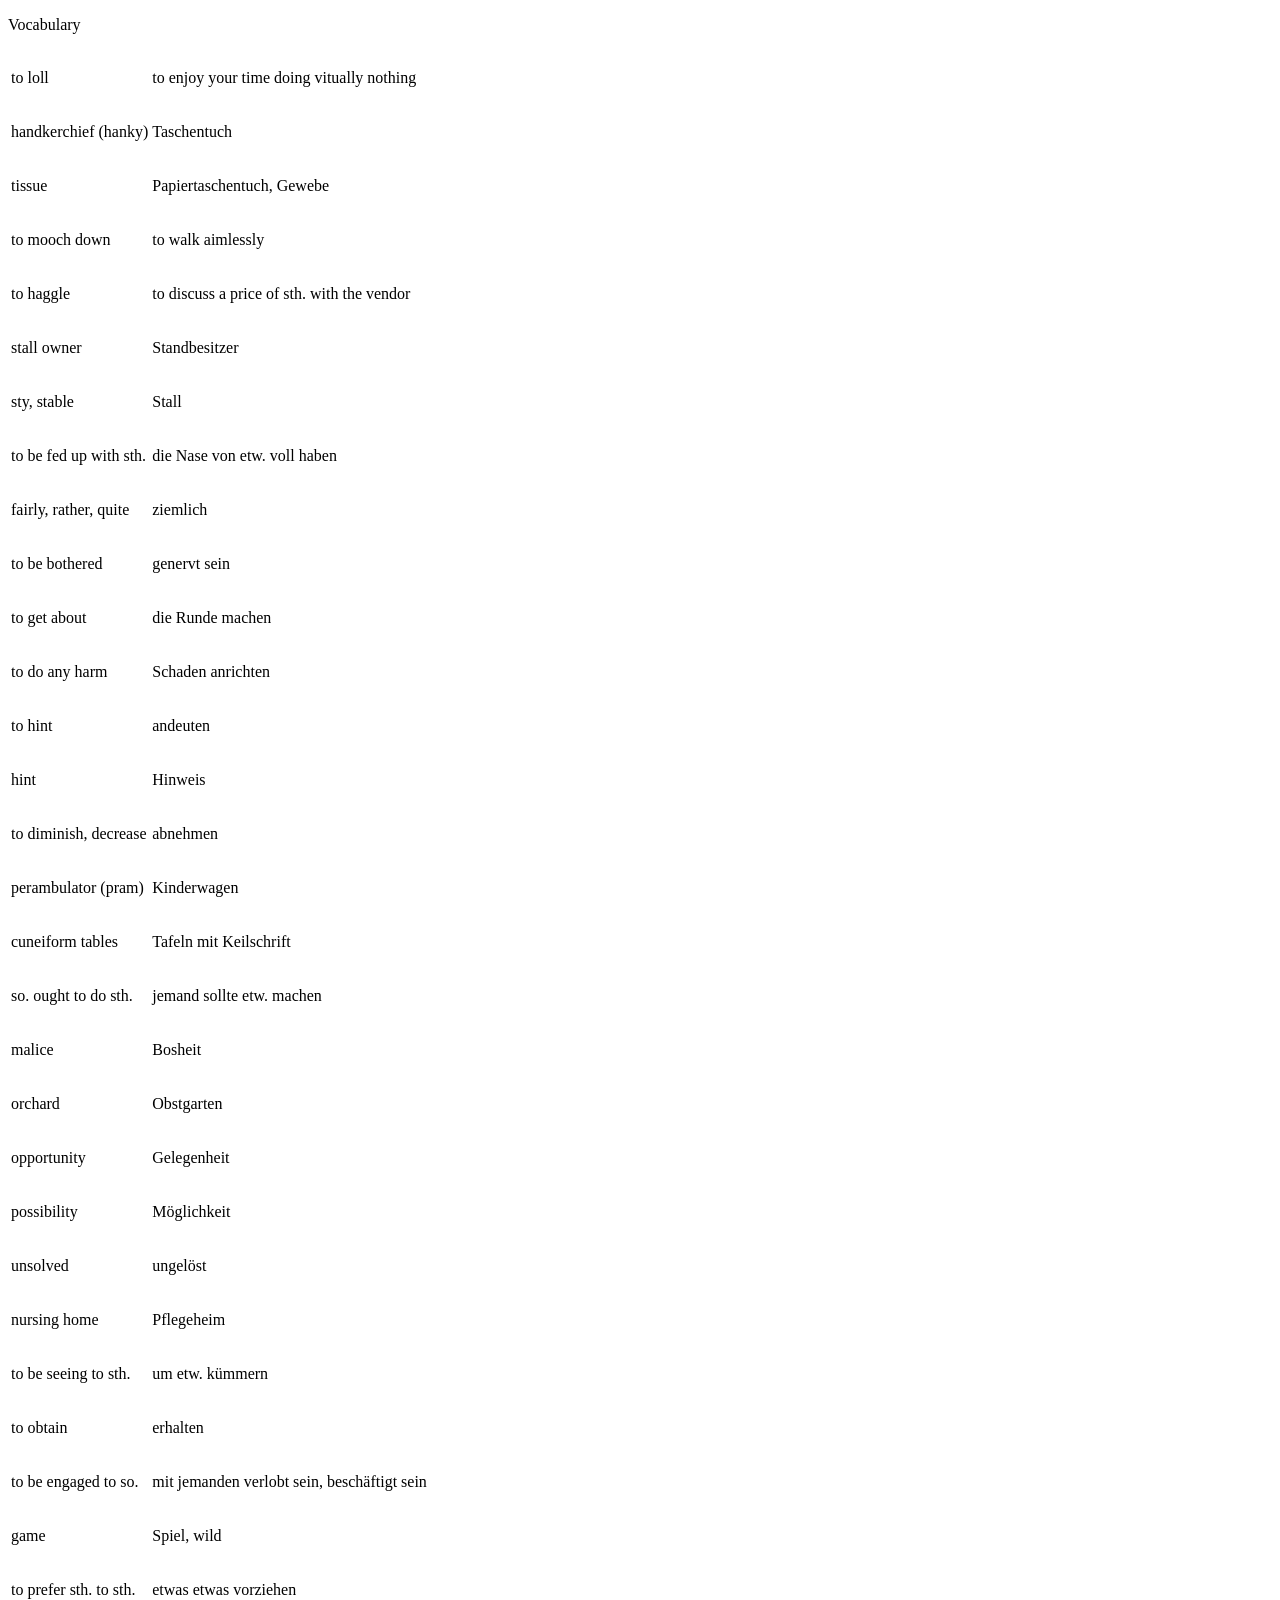
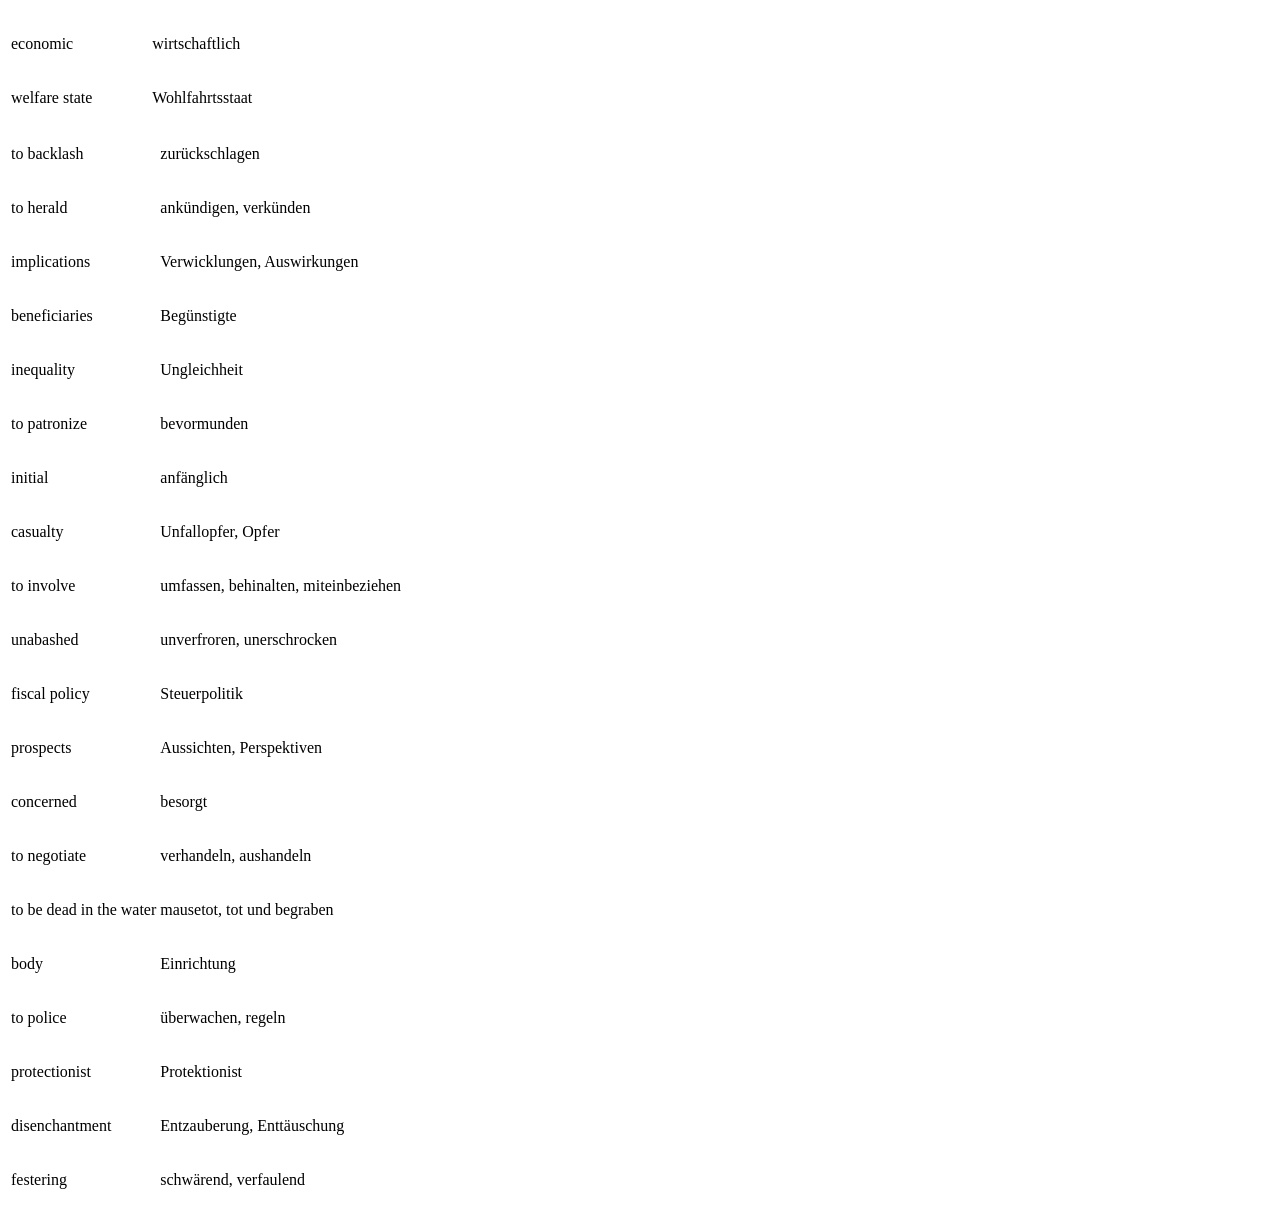
==== www/index.html @ 9eb68cba "Rename index.html to www/index.html" ====
<!doctype html>
<html>

<head>
    <meta charset="utf-8">
    <meta name="viewport" content="user-scalable=no, width=device-width" />
    <link rel="stylesheet" href="res/vocabulary.css">
    <script>
        var night = false;

        function disclamer() {
            alert('Dies ist eine freiwillige Lernunterstützung für die Klasse T13 der FOS-BOS-Passau und ich übernehme keine Garantie für Richtigkeit der Angaben.');
        }

        function nightMode() {
            if (night == false) {
                // make night
                document.getElementById('body').className = 'body-night';

                night = true;
                return;
            } else {
                // make day
                document.getElementById('body').className = 'body-day';

                night = false;
                return;
            }
        }
    </script>
</head>

<body id="body" class="body-day" onload="disclamer();">
    <div class="header" onclick="nightMode();">
        <div class="heading">
            <p class="green">Vocabulary</p>
        </div>
    </div>

    <div class="separator"></div>

    <table>
        <tr>
            <td>
                <p>
                    <span class="black">to</span>
                    <span> </span>
                    <span class="green">loll</span>
                    <span> </span>
                    <span class="black"></span>
                </p>
            </td>
            <td>
                <p class="black">to enjoy your time doing vitually nothing</p>
            </td>
        </tr>
        <tr>
            <td>
                <p>
                    <span class="black"></span>
                    <span> </span>
                    <span class="green">handkerchief (hanky)</span>
                    <span> </span>
                    <span class="black"></span>
                </p>
            </td>
            <td>
                <p class="black">Taschentuch</p>
            </td>
        </tr>
        <tr>
            <td>
                <p>
                    <span class="black"></span>
                    <span> </span>
                    <span class="green">tissue</span>
                    <span> </span>
                    <span class="black"></span>
                </p>
            </td>
            <td>
                <p class="black">Papiertaschentuch, Gewebe</p>
            </td>
        </tr>
        <tr>
            <td>
                <p>
                    <span class="black">to</span>
                    <span> </span>
                    <span class="green">mooch</span>
                    <span> </span>
                    <span class="black">down</span>
                </p>
            </td>
            <td>
                <p class="black">to walk aimlessly</p>
            </td>
        </tr>
        <tr>
            <td>
                <p>
                    <span class="black">to</span>
                    <span> </span>
                    <span class="green">haggle</span>
                    <span> </span>
                    <span class="black"></span>
                </p>
            </td>
            <td>
                <p class="black">to discuss a price of sth. with the vendor</p>
            </td>
        </tr>
        <tr>
            <td>
                <p>
                    <span class="black"></span>
                    <span> </span>
                    <span class="green">stall owner</span>
                    <span> </span>
                    <span class="black"></span>
                </p>
            </td>
            <td>
                <p class="black">Standbesitzer</p>
            </td>
        </tr>
        <tr>
            <td>
                <p>
                    <span class="black"></span>
                    <span> </span>
                    <span class="green">sty, stable</span>
                    <span> </span>
                    <span class="black"></span>
                </p>
            </td>
            <td>
                <p class="black">Stall</p>
            </td>
        </tr>
        <tr>
            <td>
                <p>
                    <span class="black">to be</span>
                    <span> </span>
                    <span class="green">fed up with</span>
                    <span> </span>
                    <span class="black">sth.</span>
                </p>
            </td>
            <td>
                <p class="black">die Nase von etw. voll haben</p>
            </td>
        </tr>
        <tr>
            <td>
                <p>
                    <span class="black"></span>
                    <span> </span>
                    <span class="green">fairly, rather, quite</span>
                    <span> </span>
                    <span class="black"></span>
                </p>
            </td>
            <td>
                <p class="black">ziemlich</p>
            </td>
        </tr>
        <tr>
            <td>
                <p>
                    <span class="black">to be</span>
                    <span> </span>
                    <span class="green">bothered</span>
                    <span> </span>
                    <span class="black"></span>
                </p>
            </td>
            <td>
                <p class="black">genervt sein</p>
            </td>
        </tr>
        <tr>
            <td>
                <p>
                    <span class="black">to</span>
                    <span> </span>
                    <span class="green">get about</span>
                    <span> </span>
                    <span class="black"></span>
                </p>
            </td>
            <td>
                <p class="black">die Runde machen</p>
            </td>
        </tr>
        <tr>
            <td>
                <p>
                    <span class="black">to</span>
                    <span> </span>
                    <span class="green">do any harm</span>
                    <span> </span>
                    <span class="black"></span>
                </p>
            </td>
            <td>
                <p class="black">Schaden anrichten</p>
            </td>
        </tr>
        <tr>
            <td>
                <p>
                    <span class="black">to</span>
                    <span> </span>
                    <span class="green">hint</span>
                    <span> </span>
                    <span class="black"></span>
                </p>
            </td>
            <td>
                <p class="black">andeuten</p>
            </td>
        </tr>
        <tr>
            <td>
                <p>
                    <span class="black"></span>
                    <span> </span>
                    <span class="green">hint</span>
                    <span> </span>
                    <span class="black"></span>
                </p>
            </td>
            <td>
                <p class="black">Hinweis</p>
            </td>
        </tr>
        <tr>
            <td>
                <p>
                    <span class="black">to</span>
                    <span> </span>
                    <span class="green">diminish, decrease</span>
                    <span> </span>
                    <span class="black"></span>
                </p>
            </td>
            <td>
                <p class="black">abnehmen</p>
            </td>
        </tr>
        <tr>
            <td>
                <p>
                    <span class="black"></span>
                    <span> </span>
                    <span class="green">perambulator (pram)</span>
                    <span> </span>
                    <span class="black"></span>
                </p>
            </td>
            <td>
                <p class="black">Kinderwagen</p>
            </td>
        </tr>
        <tr>
            <td>
                <p>
                    <span class="black"></span>
                    <span> </span>
                    <span class="green">cuneiform tables</span>
                    <span> </span>
                    <span class="black"></span>
                </p>
            </td>
            <td>
                <p class="black">Tafeln mit Keilschrift</p>
            </td>
        </tr>
        <tr>
            <td>
                <p>
                    <span class="black">so.</span>
                    <span> </span>
                    <span class="green">ought to do</span>
                    <span> </span>
                    <span class="black">sth.</span>
                </p>
            </td>
            <td>
                <p class="black">jemand sollte etw. machen</p>
            </td>
        </tr>
        <tr>
            <td>
                <p>
                    <span class="black"></span>
                    <span> </span>
                    <span class="green">malice</span>
                    <span> </span>
                    <span class="black"></span>
                </p>
            </td>
            <td>
                <p class="black">Bosheit</p>
            </td>
        </tr>
        <tr>
            <td>
                <p>
                    <span class="black"></span>
                    <span> </span>
                    <span class="green">orchard</span>
                    <span> </span>
                    <span class="black"></span>
                </p>
            </td>
            <td>
                <p class="black">Obstgarten</p>
            </td>
        </tr>
        <tr>
            <td>
                <p>
                    <span class="black"></span>
                    <span> </span>
                    <span class="green">opportunity</span>
                    <span> </span>
                    <span class="black"></span>
                </p>
            </td>
            <td>
                <p class="black">Gelegenheit</p>
            </td>
        </tr>
        <tr>
            <td>
                <p>
                    <span class="black"></span>
                    <span> </span>
                    <span class="green">possibility</span>
                    <span> </span>
                    <span class="black"></span>
                </p>
            </td>
            <td>
                <p class="black">Möglichkeit</p>
            </td>
        </tr>
        <tr>
            <td>
                <p>
                    <span class="black"></span>
                    <span> </span>
                    <span class="green">unsolved</span>
                    <span> </span>
                    <span class="black"></span>
                </p>
            </td>
            <td>
                <p class="black">ungelöst</p>
            </td>
        </tr>
        <tr>
            <td>
                <p>
                    <span class="black"></span>
                    <span> </span>
                    <span class="green">nursing home</span>
                    <span> </span>
                    <span class="black"></span>
                </p>
            </td>
            <td>
                <p class="black">Pflegeheim</p>
            </td>
        </tr>
        <tr>
            <td>
                <p>
                    <span class="black">to be</span>
                    <span> </span>
                    <span class="green">seeing to</span>
                    <span> </span>
                    <span class="black">sth.</span>
                </p>
            </td>
            <td>
                <p class="black">um etw. kümmern</p>
            </td>
        </tr>
        <tr>
            <td>
                <p>
                    <span class="black">to</span>
                    <span> </span>
                    <span class="green">obtain</span>
                    <span> </span>
                    <span class="black"></span>
                </p>
            </td>
            <td>
                <p class="black">erhalten</p>
            </td>
        </tr>
        <tr>
            <td>
                <p>
                    <span class="black">to be</span>
                    <span> </span>
                    <span class="green">engaged to</span>
                    <span> </span>
                    <span class="black">so.</span>
                </p>
            </td>
            <td>
                <p class="black">mit jemanden verlobt sein, beschäftigt sein</p>
            </td>
        </tr>
        <tr>
            <td>
                <p>
                    <span class="black"></span>
                    <span> </span>
                    <span class="green">game</span>
                    <span> </span>
                    <span class="black"></span>
                </p>
            </td>
            <td>
                <p class="black">Spiel, wild</p>
            </td>
        </tr>
        <tr>
            <td>
                <p>
                    <span class="black">to</span>
                    <span> </span>
                    <span class="green">prefer sth. to sth.</span>
                    <span> </span>
                    <span class="black"></span>
                </p>
            </td>
            <td>
                <p class="black">etwas etwas vorziehen</p>
            </td>
        </tr>
        <tr>
            <td>
                <p>
                    <span class="black"></span>
                    <span> </span>
                    <span class="green">economic</span>
                    <span> </span>
                    <span class="black"></span>
                </p>
            </td>
            <td>
                <p class="black">wirtschaftlich</p>
            </td>
        </tr>
        <tr>
            <td>
                <p>
                    <span class="black"></span>
                    <span> </span>
                    <span class="green">welfare state</span>
                    <span> </span>
                    <span class="black"></span>
                </p>
            </td>
            <td>
                <p class="black">Wohlfahrtsstaat</p>
            </td>
        </tr>
    </table>

    <div class="separator"></div>

    <table>
        <tr>
            <td>
                <p>
                    <span class="black">to</span>
                    <span> </span>
                    <span class="green">backlash</span>
                    <span> </span>
                    <span class="black"></span>
                </p>
            </td>
            <td>
                <p class="black">zurückschlagen</p>
            </td>
        </tr>
        <tr>
            <td>
                <p>
                    <span class="black">to</span>
                    <span> </span>
                    <span class="green">herald</span>
                    <span> </span>
                    <span class="black"></span>
                </p>
            </td>
            <td>
                <p class="black">ankündigen, verkünden</p>
            </td>
        </tr>
        <tr>
            <td>
                <p>
                    <span class="black"></span>
                    <span> </span>
                    <span class="green">implications</span>
                    <span> </span>
                    <span class="black"></span>
                </p>
            </td>
            <td>
                <p class="black">Verwicklungen, Auswirkungen</p>
            </td>
        </tr>
        <tr>
            <td>
                <p>
                    <span class="black"></span>
                    <span> </span>
                    <span class="green">beneficiaries</span>
                    <span> </span>
                    <span class="black"></span>
                </p>
            </td>
            <td>
                <p class="black">Begünstigte</p>
            </td>
        </tr>
        <tr>
            <td>
                <p>
                    <span class="black"></span>
                    <span> </span>
                    <span class="green">inequality</span>
                    <span> </span>
                    <span class="black"></span>
                </p>
            </td>
            <td>
                <p class="black">Ungleichheit</p>
            </td>
        </tr>
        <tr>
            <td>
                <p>
                    <span class="black">to</span>
                    <span> </span>
                    <span class="green">patronize</span>
                    <span> </span>
                    <span class="black"></span>
                </p>
            </td>
            <td>
                <p class="black">bevormunden</p>
            </td>
        </tr>
        <tr>
            <td>
                <p>
                    <span class="black"></span>
                    <span> </span>
                    <span class="green">initial</span>
                    <span> </span>
                    <span class="black"></span>
                </p>
            </td>
            <td>
                <p class="black">anfänglich</p>
            </td>
        </tr>
        <tr>
            <td>
                <p>
                    <span class="black"></span>
                    <span> </span>
                    <span class="green">casualty</span>
                    <span> </span>
                    <span class="black"></span>
                </p>
            </td>
            <td>
                <p class="black">Unfallopfer, Opfer</p>
            </td>
        </tr>
        <tr>
            <td>
                <p>
                    <span class="black">to</span>
                    <span> </span>
                    <span class="green">involve</span>
                    <span> </span>
                    <span class="black"></span>
                </p>
            </td>
            <td>
                <p class="black">umfassen, behinalten, miteinbeziehen</p>
            </td>
        </tr>
        <tr>
            <td>
                <p>
                    <span class="black"></span>
                    <span> </span>
                    <span class="green">unabashed</span>
                    <span> </span>
                    <span class="black"></span>
                </p>
            </td>
            <td>
                <p class="black">unverfroren, unerschrocken</p>
            </td>
        </tr>
        <tr>
            <td>
                <p>
                    <span class="black"></span>
                    <span> </span>
                    <span class="green">fiscal policy</span>
                    <span> </span>
                    <span class="black"></span>
                </p>
            </td>
            <td>
                <p class="black">Steuerpolitik</p>
            </td>
        </tr>
        <tr>
            <td>
                <p>
                    <span class="black"></span>
                    <span> </span>
                    <span class="green">prospects</span>
                    <span> </span>
                    <span class="black"></span>
                </p>
            </td>
            <td>
                <p class="black">Aussichten, Perspektiven</p>
            </td>
        </tr>
        <tr>
            <td>
                <p>
                    <span class="black"></span>
                    <span> </span>
                    <span class="green">concerned</span>
                    <span> </span>
                    <span class="black"></span>
                </p>
            </td>
            <td>
                <p class="black">besorgt</p>
            </td>
        </tr>
        <tr>
            <td>
                <p>
                    <span class="black">to</span>
                    <span> </span>
                    <span class="green">negotiate</span>
                    <span> </span>
                    <span class="black"></span>
                </p>
            </td>
            <td>
                <p class="black">verhandeln, aushandeln</p>
            </td>
        </tr>
        <tr>
            <td>
                <p>
                    <span class="black">to be</span>
                    <span> </span>
                    <span class="green">dead in the water</span>
                    <span> </span>
                    <span class="black"></span>
                </p>
            </td>
            <td>
                <p class="black">mausetot, tot und begraben</p>
            </td>
        </tr>
        <tr>
            <td>
                <p>
                    <span class="black"></span>
                    <span> </span>
                    <span class="green">body</span>
                    <span> </span>
                    <span class="black"></span>
                </p>
            </td>
            <td>
                <p class="black">Einrichtung</p>
            </td>
        </tr>
        <tr>
            <td>
                <p>
                    <span class="black">to</span>
                    <span> </span>
                    <span class="green">police</span>
                    <span> </span>
                    <span class="black"></span>
                </p>
            </td>
            <td>
                <p class="black">überwachen, regeln</p>
            </td>
        </tr>
        <tr>
            <td>
                <p>
                    <span class="black"></span>
                    <span> </span>
                    <span class="green">protectionist</span>
                    <span> </span>
                    <span class="black"></span>
                </p>
            </td>
            <td>
                <p class="black">Protektionist</p>
            </td>
        </tr>
        <tr>
            <td>
                <p>
                    <span class="black"></span>
                    <span> </span>
                    <span class="green">disenchantment</span>
                    <span> </span>
                    <span class="black"></span>
                </p>
            </td>
            <td>
                <p class="black">Entzauberung, Enttäuschung</p>
            </td>
        </tr>
        <tr>
            <td>
                <p>
                    <span class="black"></span>
                    <span> </span>
                    <span class="green">festering</span>
                    <span> </span>
                    <span class="black"></span>
                </p>
            </td>
            <td>
                <p class="black">schwärend, verfaulend</p>
            </td>
        </tr>
    </table>

    <div class="separator"></div>
</body>

</html>
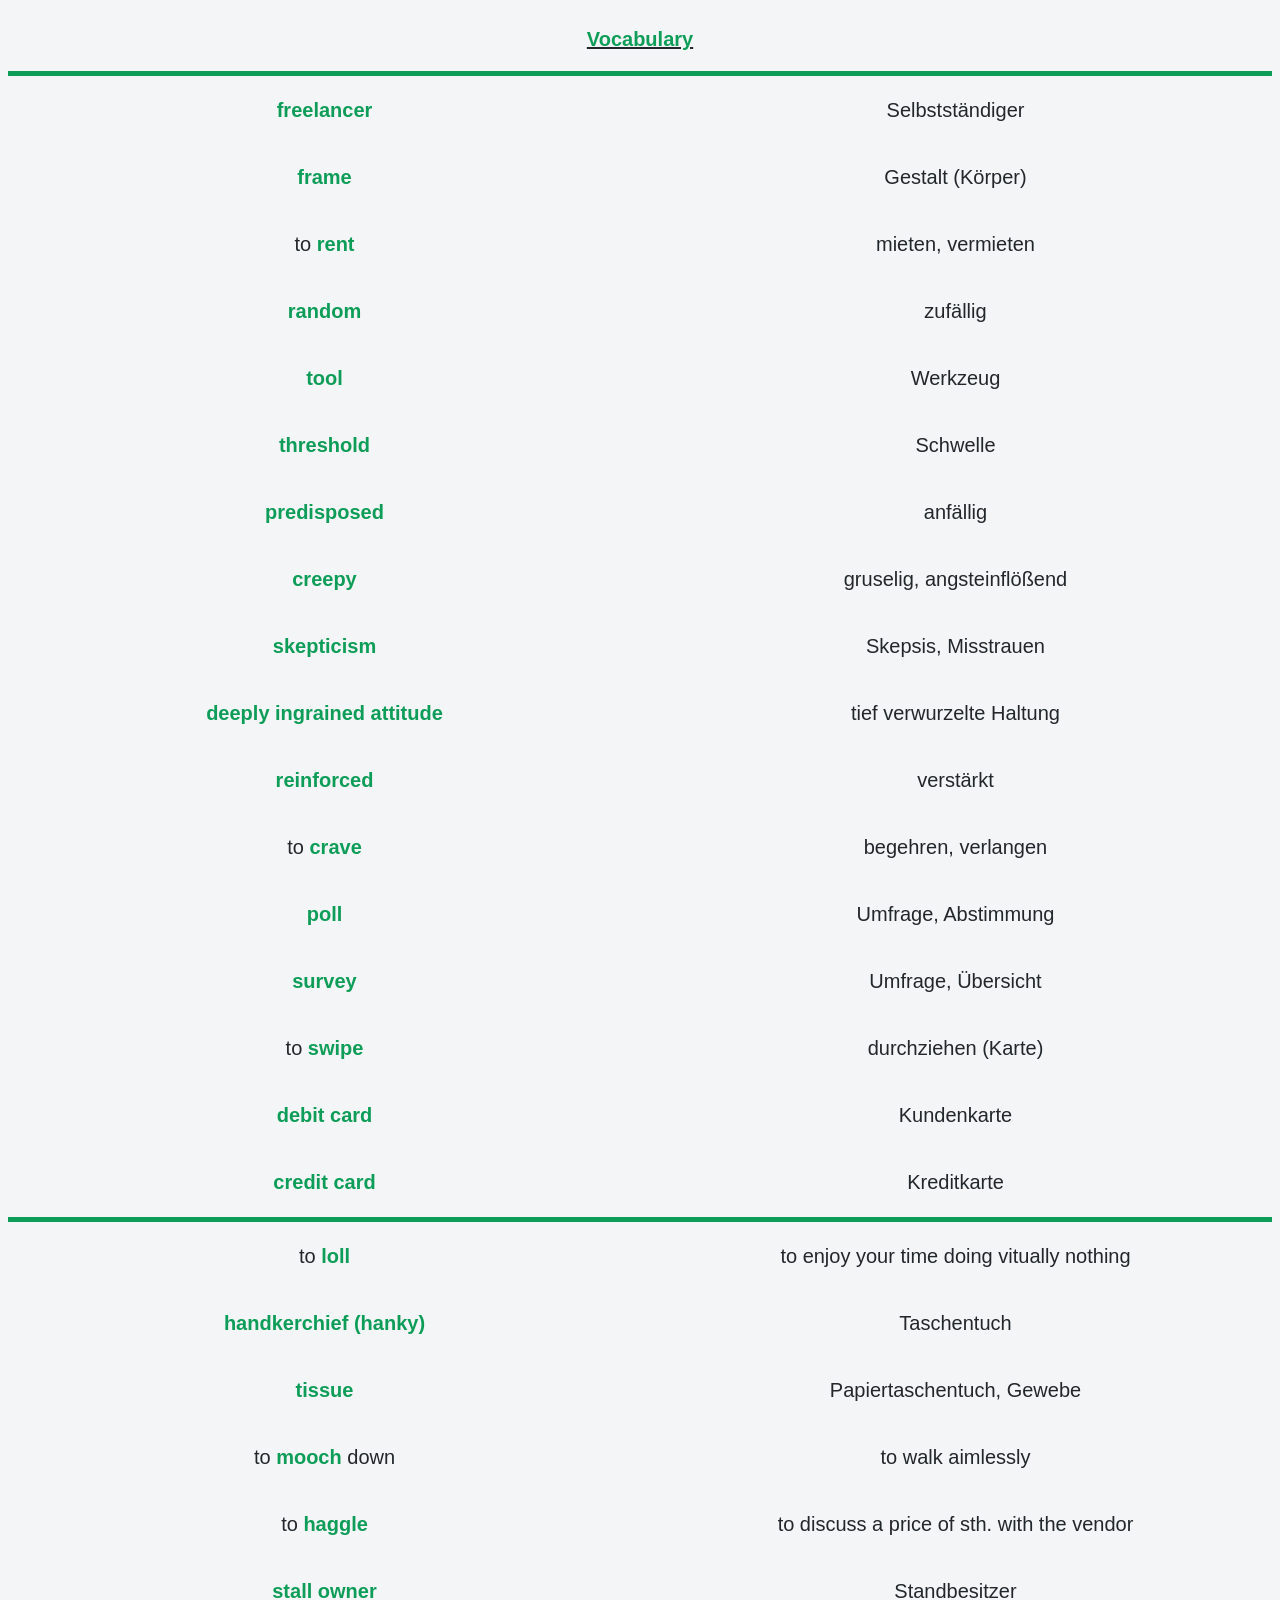
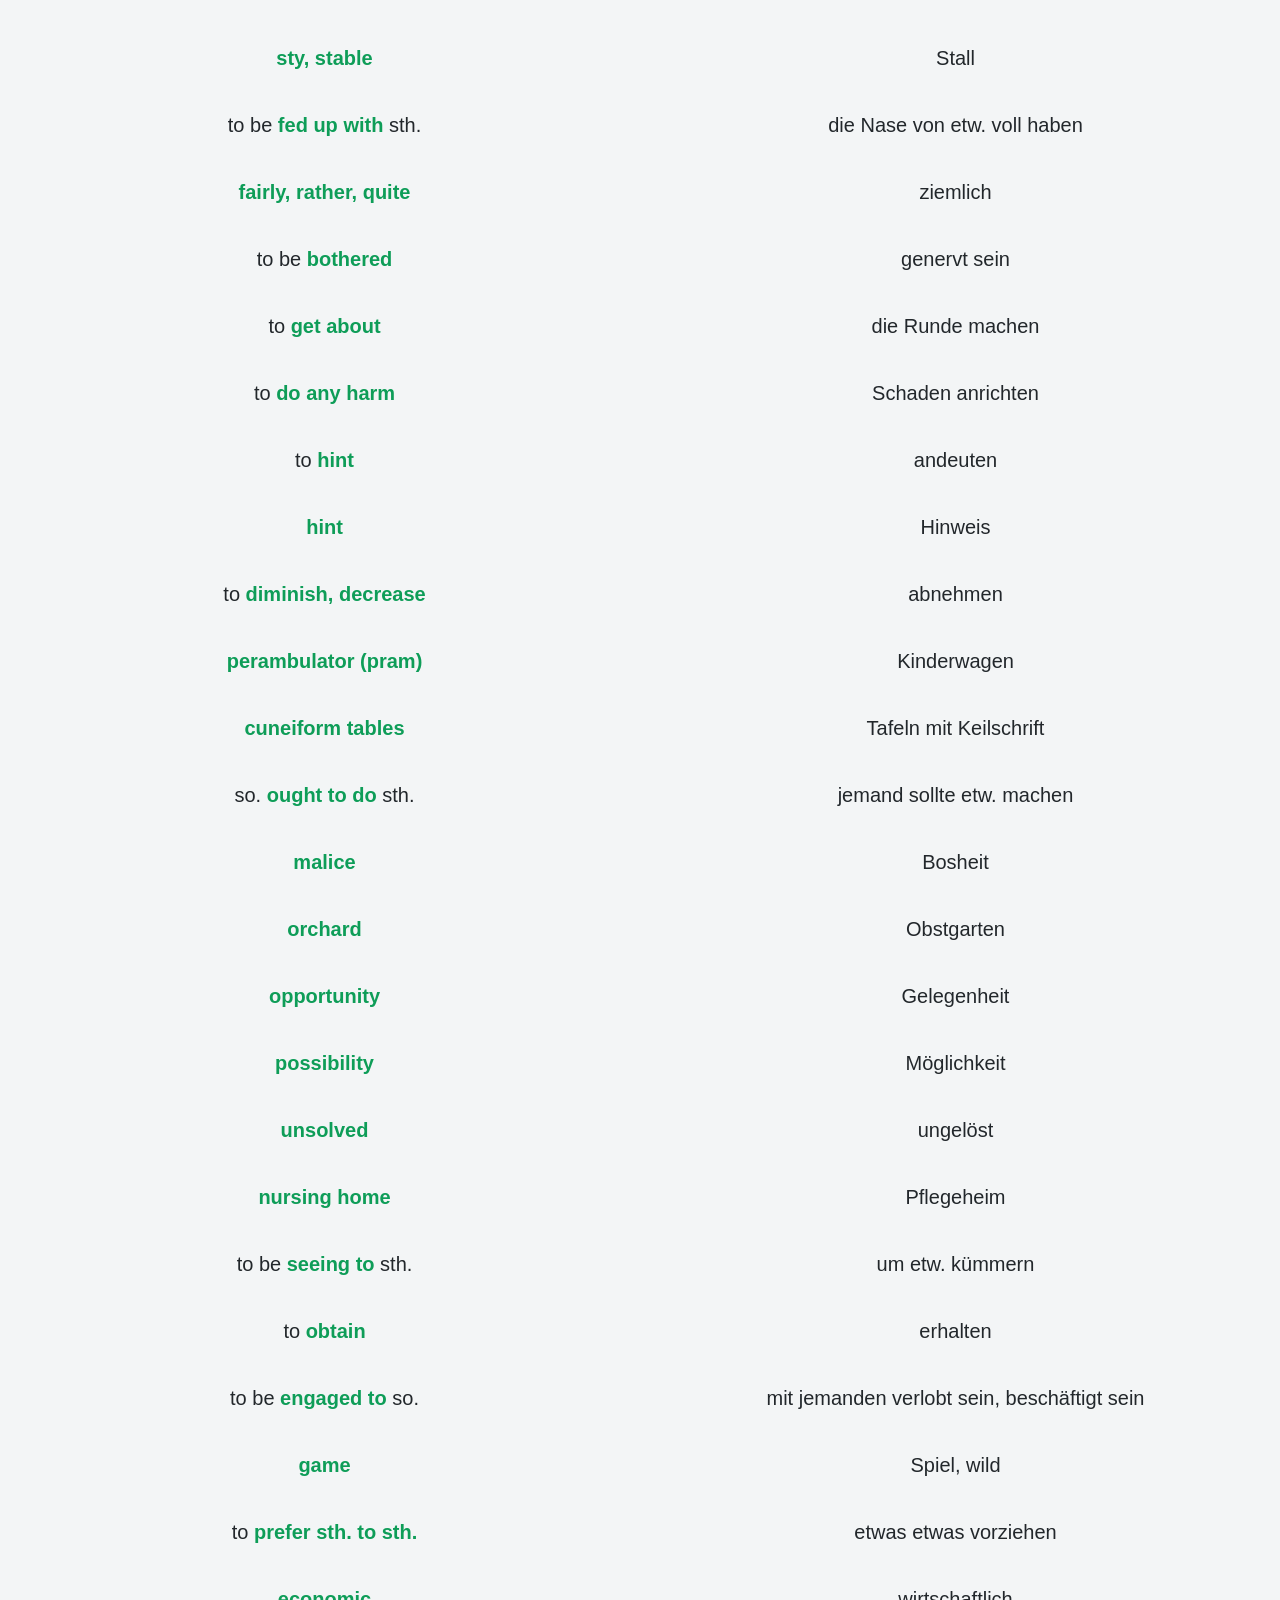
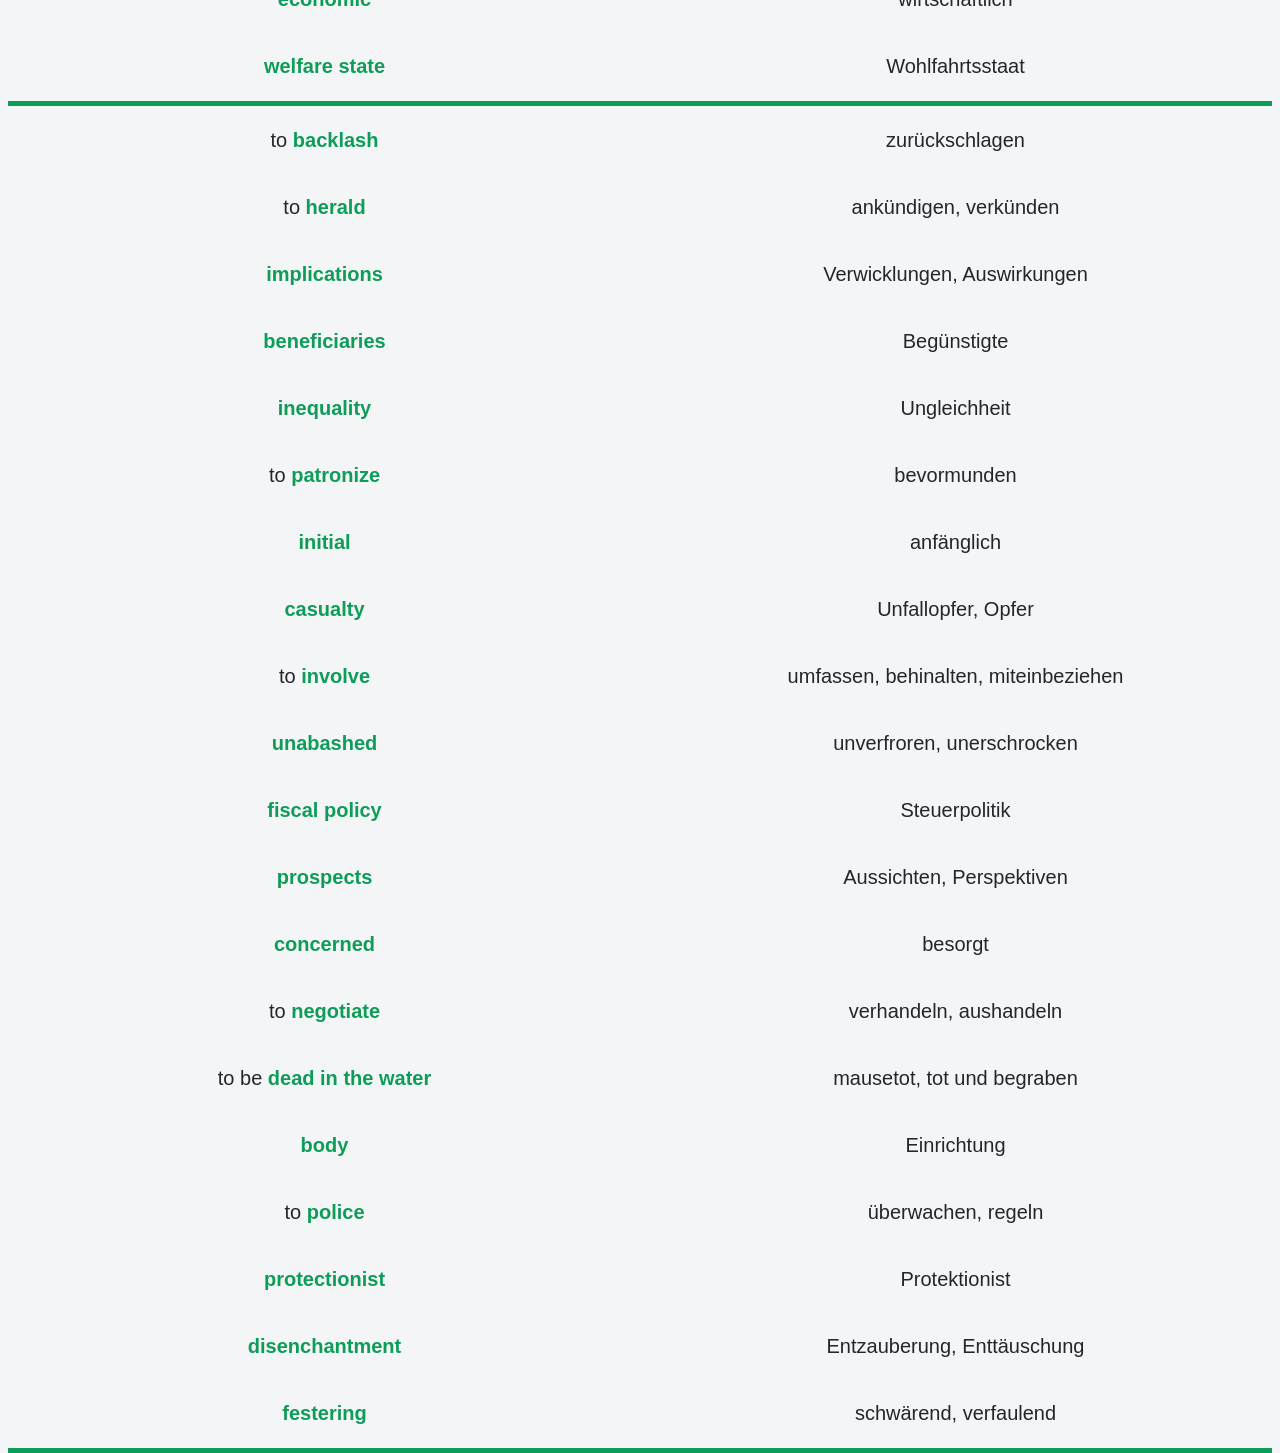
==== commit c05dcca1: "Add files via upload" ====
--- a/www/index.html
+++ b/www/index.html
@@ -43,6 +43,249 @@
         <tr>
             <td>
                 <p>
+                    <span class="black"></span>
+                    <span> </span>
+                    <span class="green">freelancer</span>
+                    <span> </span>
+                    <span class="black"></span>
+                </p>
+            </td>
+            <td>
+                <p class="black">Selbstständiger</p>
+            </td>
+        </tr>
+        <tr>
+            <td>
+                <p>
+                    <span class="black"></span>
+                    <span> </span>
+                    <span class="green">frame</span>
+                    <span> </span>
+                    <span class="black"></span>
+                </p>
+            </td>
+            <td>
+                <p class="black">Gestalt (Körper)</p>
+            </td>
+        </tr>
+        <tr>
+            <td>
+                <p>
+                    <span class="black">to</span>
+                    <span> </span>
+                    <span class="green">rent</span>
+                    <span> </span>
+                    <span class="black"></span>
+                </p>
+            </td>
+            <td>
+                <p class="black">mieten, vermieten</p>
+            </td>
+        </tr>
+        <tr>
+            <td>
+                <p>
+                    <span class="black"></span>
+                    <span> </span>
+                    <span class="green">random</span>
+                    <span> </span>
+                    <span class="black"></span>
+                </p>
+            </td>
+            <td>
+                <p class="black">zufällig</p>
+            </td>
+        </tr>
+        <tr>
+            <td>
+                <p>
+                    <span class="black"></span>
+                    <span> </span>
+                    <span class="green">tool</span>
+                    <span> </span>
+                    <span class="black"></span>
+                </p>
+            </td>
+            <td>
+                <p class="black">Werkzeug</p>
+            </td>
+        </tr>
+        <tr>
+            <td>
+                <p>
+                    <span class="black"></span>
+                    <span> </span>
+                    <span class="green">threshold</span>
+                    <span> </span>
+                    <span class="black"></span>
+                </p>
+            </td>
+            <td>
+                <p class="black">Schwelle</p>
+            </td>
+        </tr>
+        <tr>
+            <td>
+                <p>
+                    <span class="black"></span>
+                    <span> </span>
+                    <span class="green">predisposed</span>
+                    <span> </span>
+                    <span class="black"></span>
+                </p>
+            </td>
+            <td>
+                <p class="black">anfällig</p>
+            </td>
+        </tr>
+        <tr>
+            <td>
+                <p>
+                    <span class="black"></span>
+                    <span> </span>
+                    <span class="green">creepy</span>
+                    <span> </span>
+                    <span class="black"></span>
+                </p>
+            </td>
+            <td>
+                <p class="black">gruselig, angsteinflößend</p>
+            </td>
+        </tr>
+        <tr>
+            <td>
+                <p>
+                    <span class="black"></span>
+                    <span> </span>
+                    <span class="green">skepticism</span>
+                    <span> </span>
+                    <span class="black"></span>
+                </p>
+            </td>
+            <td>
+                <p class="black">Skepsis, Misstrauen</p>
+            </td>
+        </tr>
+        <tr>
+            <td>
+                <p>
+                    <span class="black"></span>
+                    <span> </span>
+                    <span class="green">deeply ingrained attitude</span>
+                    <span> </span>
+                    <span class="black"></span>
+                </p>
+            </td>
+            <td>
+                <p class="black">tief verwurzelte Haltung</p>
+            </td>
+        </tr>
+        <tr>
+            <td>
+                <p>
+                    <span class="black"></span>
+                    <span> </span>
+                    <span class="green">reinforced</span>
+                    <span> </span>
+                    <span class="black"></span>
+                </p>
+            </td>
+            <td>
+                <p class="black">verstärkt</p>
+            </td>
+        </tr>
+        <tr>
+            <td>
+                <p>
+                    <span class="black">to</span>
+                    <span> </span>
+                    <span class="green">crave</span>
+                    <span> </span>
+                    <span class="black"></span>
+                </p>
+            </td>
+            <td>
+                <p class="black">begehren, verlangen</p>
+            </td>
+        </tr>
+        <tr>
+            <td>
+                <p>
+                    <span class="black"></span>
+                    <span> </span>
+                    <span class="green">poll</span>
+                    <span> </span>
+                    <span class="black"></span>
+                </p>
+            </td>
+            <td>
+                <p class="black">Umfrage, Abstimmung</p>
+            </td>
+        </tr>
+        <tr>
+            <td>
+                <p>
+                    <span class="black"></span>
+                    <span> </span>
+                    <span class="green">survey</span>
+                    <span> </span>
+                    <span class="black"></span>
+                </p>
+            </td>
+            <td>
+                <p class="black">Umfrage, Übersicht</p>
+            </td>
+        </tr>
+        <tr>
+            <td>
+                <p>
+                    <span class="black">to</span>
+                    <span> </span>
+                    <span class="green">swipe</span>
+                    <span> </span>
+                    <span class="black"></span>
+                </p>
+            </td>
+            <td>
+                <p class="black">durchziehen (Karte)</p>
+            </td>
+        </tr>
+        <tr>
+            <td>
+                <p>
+                    <span class="black"></span>
+                    <span> </span>
+                    <span class="green">debit card</span>
+                    <span> </span>
+                    <span class="black"></span>
+                </p>
+            </td>
+            <td>
+                <p class="black">Kundenkarte</p>
+            </td>
+        </tr>
+        <tr>
+            <td>
+                <p>
+                    <span class="black"></span>
+                    <span> </span>
+                    <span class="green">credit card</span>
+                    <span> </span>
+                    <span class="black"></span>
+                </p>
+            </td>
+            <td>
+                <p class="black">Kreditkarte</p>
+            </td>
+        </tr>
+    </table>
+
+    <div class="separator"></div>
+
+    <table>
+        <tr>
+            <td>
+                <p>
                     <span class="black">to</span>
                     <span> </span>
                     <span class="green">loll</span>
--- a/www/res/vocabulary.css
+++ b/www/res/vocabulary.css
@@ -0,0 +1,61 @@
+/* BODY */
+
+html {
+    -webkit-user-select: none;
+    height: 100%;
+    margin: 0;
+    padding: 0;
+    text-align: center;
+    font-family: sans-serif;
+    font-size: 20px;
+    font-weight: normal;
+}
+
+.body-day {
+    background: #f3f5f6;
+    color: #22272b;
+    text-decoration-color: #22272b;
+}
+
+.body-night {
+    background: #22272b;
+    color: #f3f5f6;
+    text-decoration-color: #f3f5f6;
+}
+
+
+/* TEXT AND SEPARATOR */
+
+.header {
+    display: flex;
+    height: auto;
+    width: 100%;
+    background: transparent;
+}
+
+.heading {
+    flex: 1 1;
+    text-decoration: underline;
+}
+
+.green {
+    color: #0e9d58;
+    font-weight: bold;
+}
+
+.separator {
+    display: flex;
+    height: 5px;
+    background: #0e9d58;
+}
+
+
+/* TABLE */
+
+table {
+    width: 100%;
+}
+
+td {
+    width: 50%;
+}
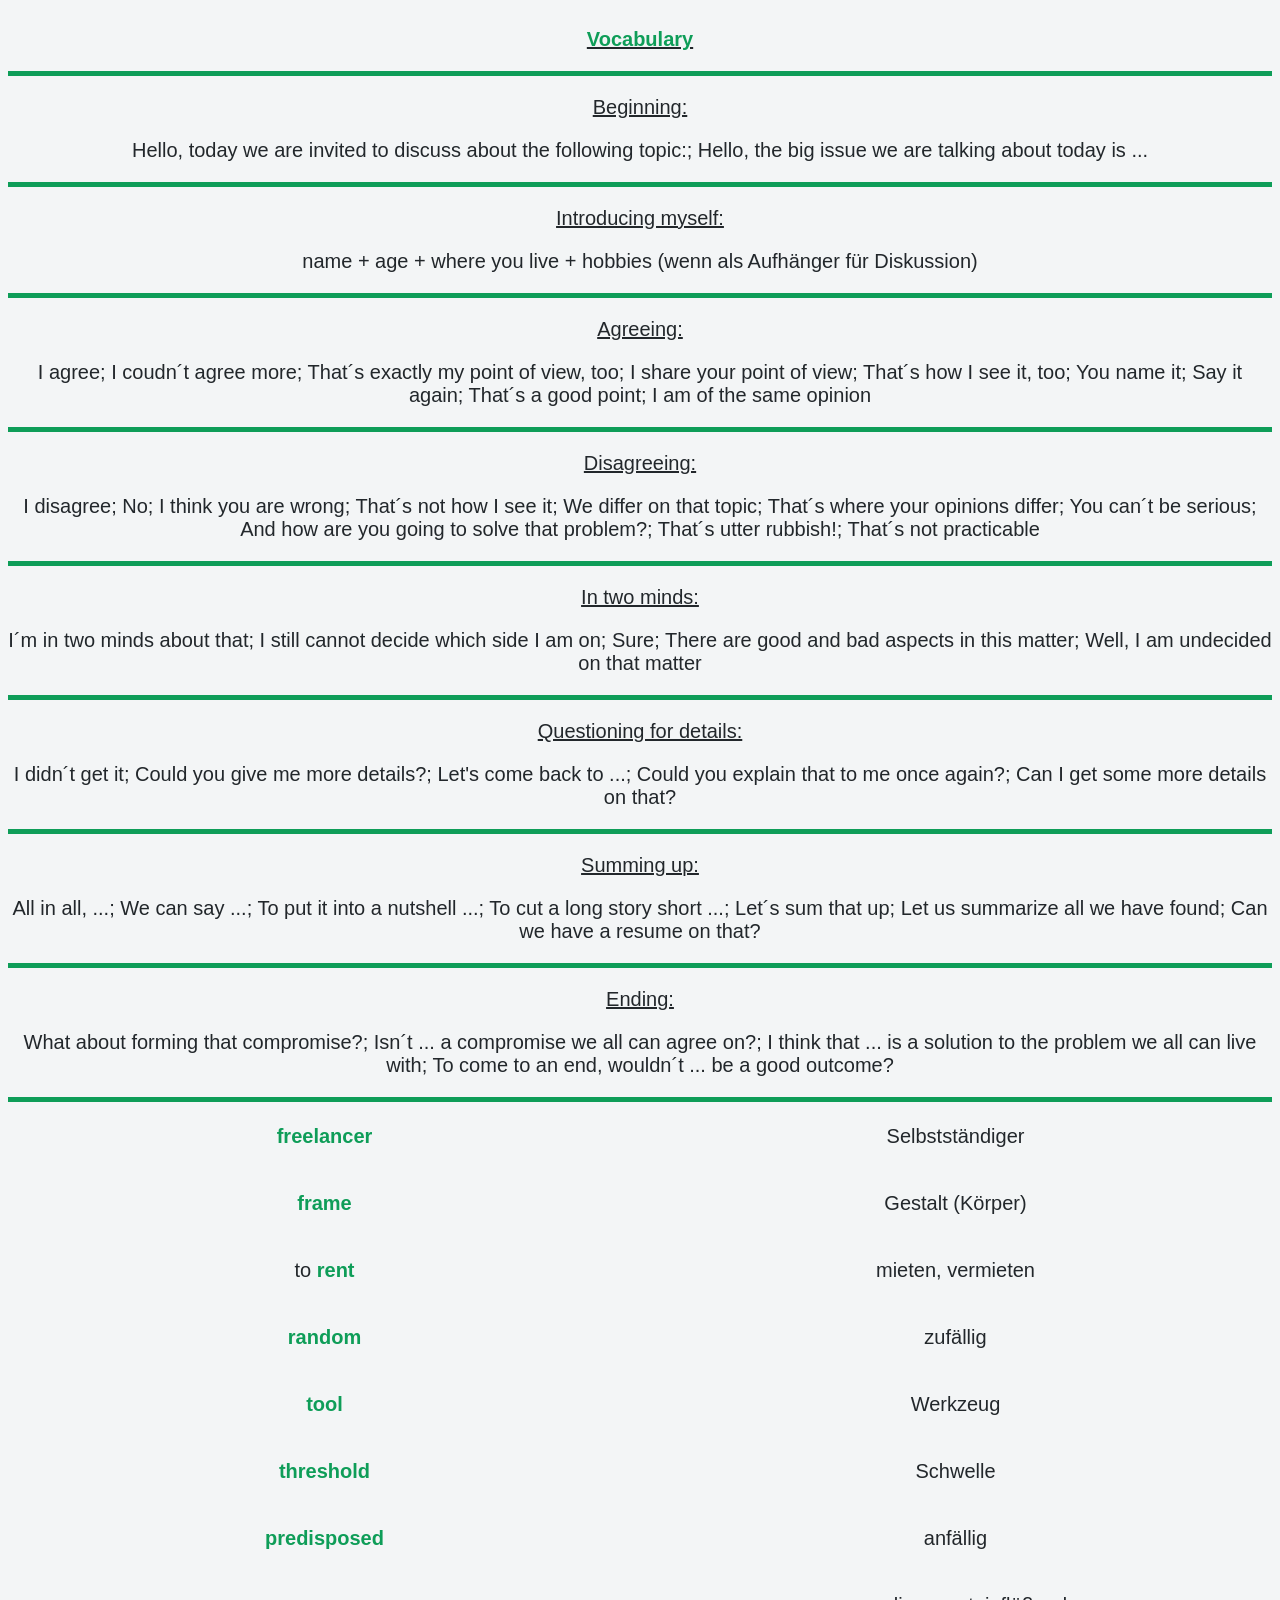
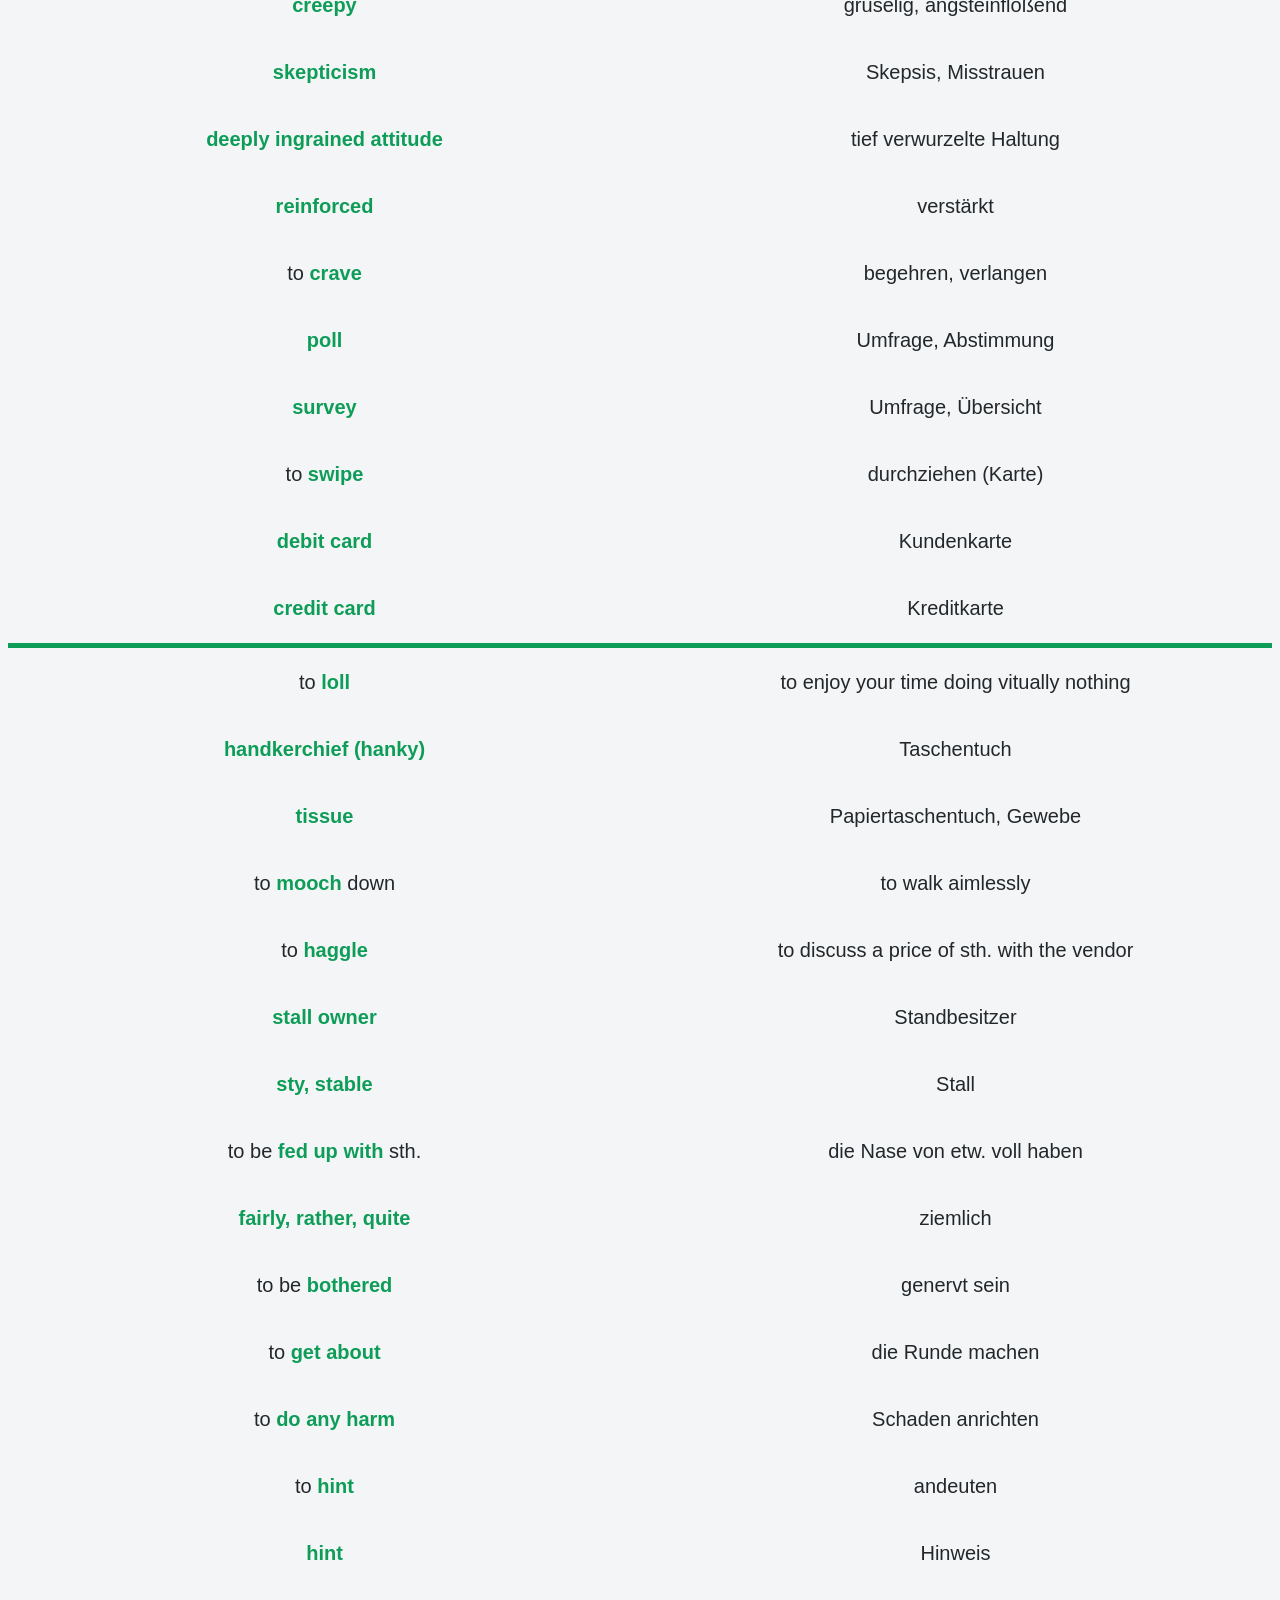
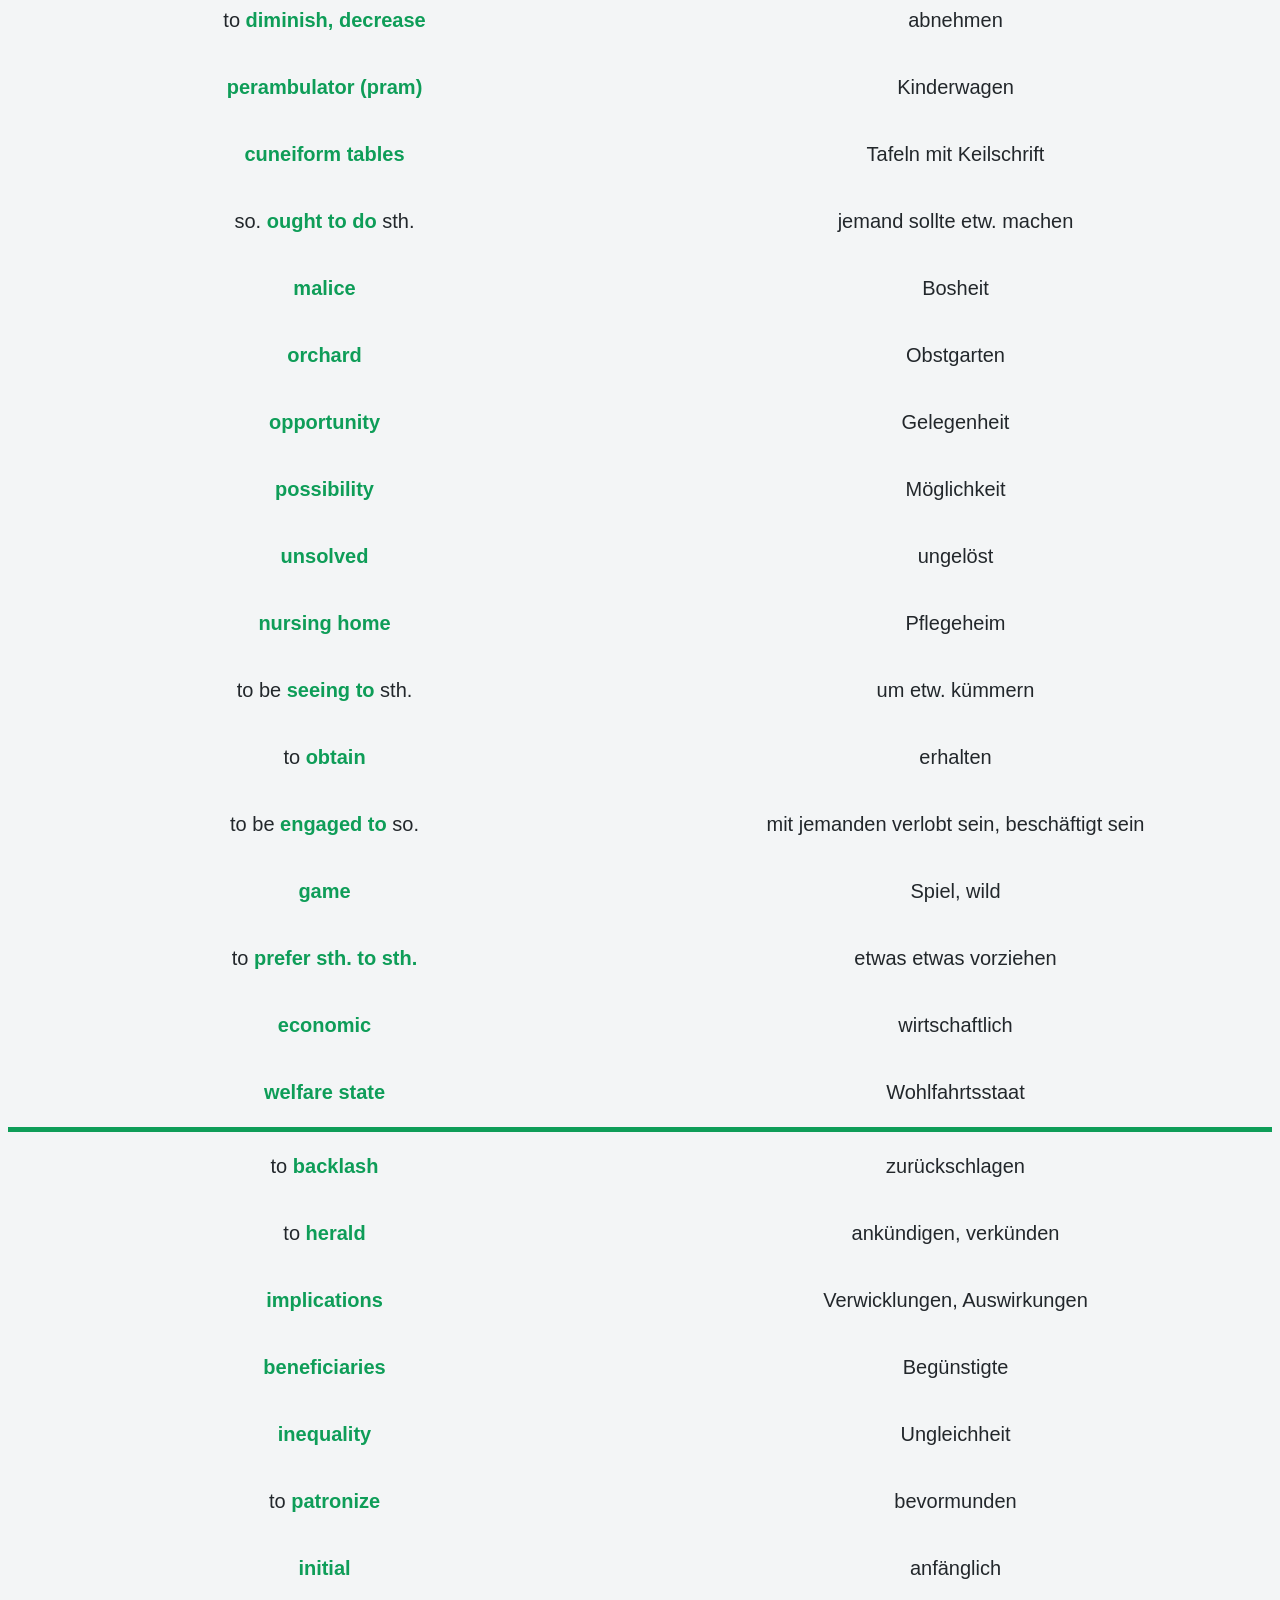
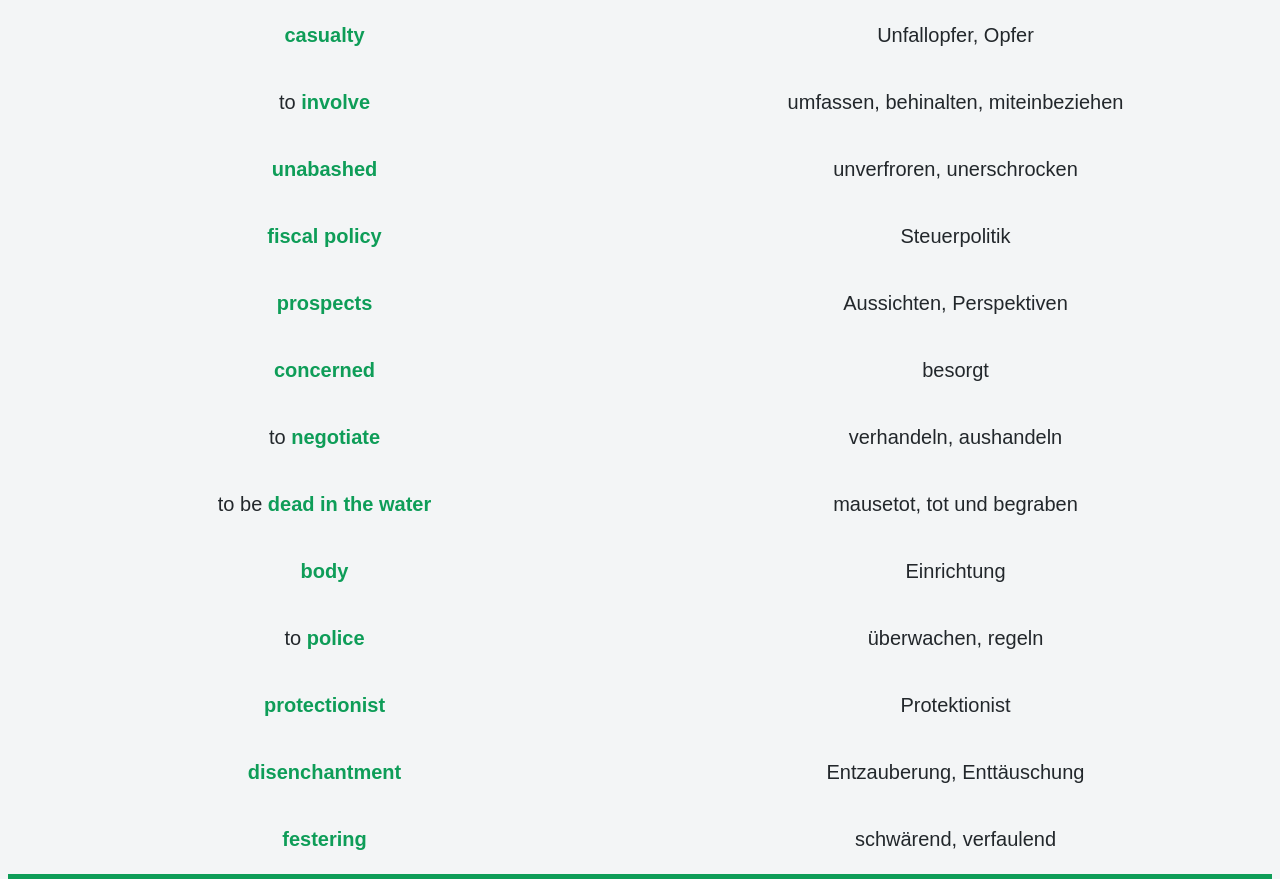
==== commit 49579edb: "Add files via upload" ====
--- a/www/index.html
+++ b/www/index.html
@@ -39,19 +39,59 @@
 
     <div class="separator"></div>
 
+    <p class="underline">Beginning:</p>
+    <p>Hello, today we are invited to discuss about the following topic:; Hello, the big issue we are talking about today is ...</p>
+
+    <div class="separator"></div>
+
+    <p class="underline">Introducing myself:</p>
+    <p>name + age + where you live + hobbies (wenn als Aufhänger für Diskussion)</p>
+
+    <div class="separator"></div>
+
+    <p class="underline">Agreeing:</p>
+    <p>I agree; I coudn´t agree more; That´s exactly my point of view, too; I share your point of view; That´s how I see it, too; You name it; Say it again; That´s a good point; I am of the same opinion</p>
+
+    <div class="separator"></div>
+
+    <p class="underline">Disagreeing:</p>
+    <p>I disagree; No; I think you are wrong; That´s not how I see it; We differ on that topic; That´s where your opinions differ; You can´t be serious; And how are you going to solve that problem?; That´s utter rubbish!; That´s not practicable</p>
+
+    <div class="separator"></div>
+
+    <p class="underline">In two minds:</p>
+    <p>I´m in two minds about that; I still cannot decide which side I am on; Sure; There are good and bad aspects in this matter; Well, I am undecided on that matter</p>
+
+    <div class="separator"></div>
+
+    <p class="underline">Questioning for details:</p>
+    <p>I didn´t get it; Could you give me more details?; Let's come back to ...; Could you explain that to me once again?; Can I get some more details on that?</p>
+
+    <div class="separator"></div>
+
+    <p class="underline">Summing up:</p>
+    <p>All in all, ...; We can say ...; To put it into a nutshell ...; To cut a long story short ...; Let´s sum that up; Let us summarize all we have found; Can we have a resume on that?</p>
+
+    <div class="separator"></div>
+
+    <p class="underline">Ending:</p>
+    <p>What about forming that compromise?; Isn´t ... a compromise we all can agree on?; I think that ... is a solution to the problem we all can live with; To come to an end, wouldn´t ... be a good outcome?</p>
+
+    <div class="separator"></div>
+
     <table>
         <tr>
             <td>
                 <p>
-                    <span class="black"></span>
+                    <span></span>
                     <span> </span>
                     <span class="green">freelancer</span>
                     <span> </span>
-                    <span class="black"></span>
-                </p>
-            </td>
-            <td>
-                <p class="black">Selbstständiger</p>
+                    <span></span>
+                </p>
+            </td>
+            <td>
+                <p>Selbstständiger</p>
             </td>
         </tr>
         <tr>
--- a/www/res/vocabulary.css
+++ b/www/res/vocabulary.css
@@ -38,6 +38,10 @@
     text-decoration: underline;
 }
 
+.underline {
+    text-decoration: underline;
+}
+
 .green {
     color: #0e9d58;
     font-weight: bold;
